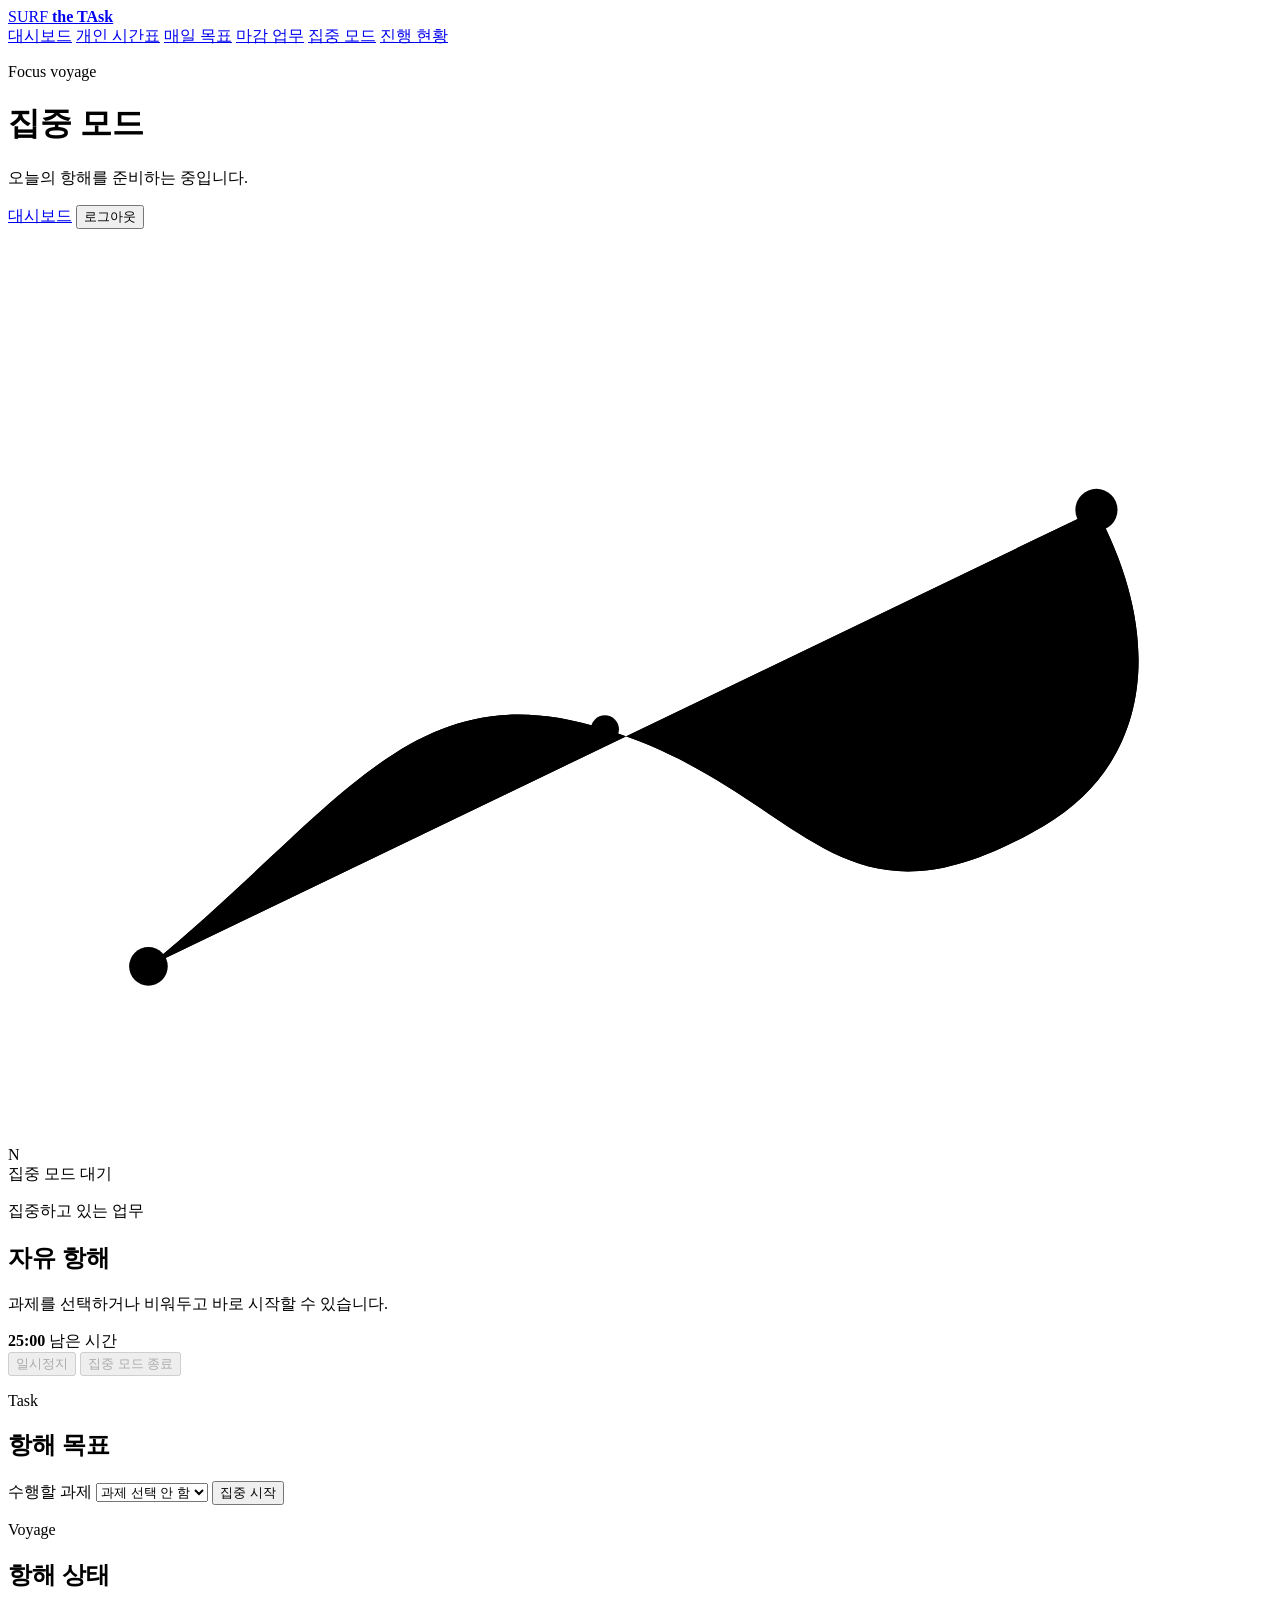
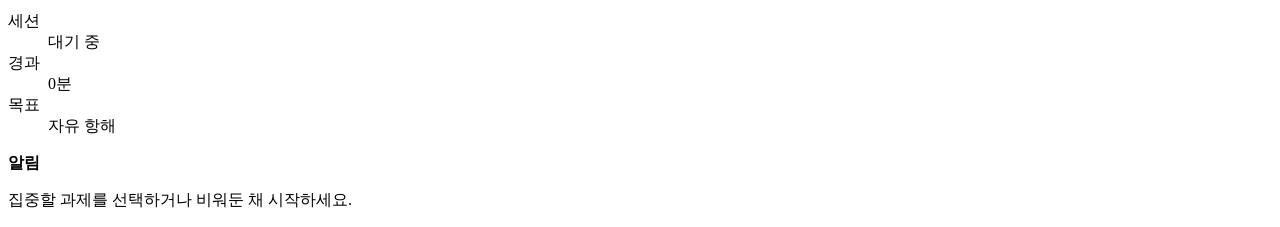
==== implementation/src/main/resources/templates/focus/index.html @ a8e7ce75 "feat: add schedule focus and progress updates" ====
<!DOCTYPE html>
<html lang="ko">
<head>
    <meta charset="UTF-8">
    <meta name="viewport" content="width=device-width, initial-scale=1.0">
    <title>SURF the TAsk | 집중 모드</title>
    <link rel="stylesheet" href="/css/focus.css">
    <script defer src="/js/focus.js"></script>
</head>
<body>
<div class="focus-shell" data-focus-page>
    <aside class="side-nav" aria-label="주요 메뉴">
        <a class="side-brand" href="/dashboard" aria-label="SURF the TAsk 대시보드">
            <span>SURF</span>
            <strong>the TAsk</strong>
        </a>

        <nav class="nav-list">
            <a href="/dashboard">대시보드</a>
            <a href="/schedule">개인 시간표</a>
            <a href="/dashboard#daily-goals">매일 목표</a>
            <a href="/dashboard#deadline-tasks">마감 업무</a>
            <a class="active" href="/focus">집중 모드</a>
            <a href="/progress">진행 현황</a>
        </nav>
    </aside>

    <main class="focus-main">
        <header class="focus-topbar">
            <div>
                <p class="eyebrow">Focus voyage</p>
                <h1>집중 모드</h1>
                <p data-focus-date>오늘의 항해를 준비하는 중입니다.</p>
            </div>
            <div class="topbar-actions">
                <a class="ghost-link" href="/dashboard">대시보드</a>
                <button class="ghost-button" type="button" data-logout>로그아웃</button>
            </div>
        </header>

        <section class="focus-stage" aria-label="집중 항해 화면">
            <div class="voyage-scene" aria-hidden="true">
                <span class="map-glow"></span>
                <span class="map-grid"></span>
                <span class="map-island island-one"></span>
                <span class="map-island island-two"></span>
                <span class="map-island island-three"></span>
                <svg class="route-map" viewBox="0 0 720 520" preserveAspectRatio="none" data-voyage-route>
                    <path class="route-shadow" d="M80 420 C190 330 230 250 340 285 C455 320 470 410 590 340 C650 305 660 235 620 160"></path>
                    <path class="route-track" d="M80 420 C190 330 230 250 340 285 C455 320 470 410 590 340 C650 305 660 235 620 160"></path>
                    <circle class="route-port port-start" cx="80" cy="420" r="11"></circle>
                    <circle class="route-port port-mid" cx="340" cy="285" r="8"></circle>
                    <circle class="route-port port-end" cx="620" cy="160" r="12"></circle>
                </svg>
                <span class="route-boat" data-route-boat>
                    <span class="route-mast"></span>
                    <span class="route-sail route-sail-main"></span>
                    <span class="route-sail route-sail-side"></span>
                    <span class="route-hull"></span>
                </span>
                <span class="compass-rose">N</span>
            </div>

            <article class="timer-panel" aria-label="현재 집중 세션">
                <span class="status-pill" data-focus-state>집중 모드 대기</span>
                <p class="eyebrow">집중하고 있는 업무</p>
                <h2 data-focus-task-title>자유 항해</h2>
                <p data-focus-task-detail>과제를 선택하거나 비워두고 바로 시작할 수 있습니다.</p>

                <div class="timer-ring" data-progress-ring style="--timer-progress: 0deg;">
                    <div class="timer-core">
                        <strong data-focus-timer>25:00</strong>
                        <span data-remaining-label data-time-mode-label>남은 시간</span>
                    </div>
                </div>

                <div class="focus-actions">
                    <button class="control-button" type="button" data-toggle-pause disabled>일시정지</button>
                    <button class="exit-button" type="button" data-open-exit-confirm disabled>집중 모드 종료</button>
                </div>
            </article>

            <aside class="control-dock" aria-label="집중 모드 설정">
                <section class="dock-panel">
                    <div class="panel-heading">
                        <div>
                            <p class="eyebrow">Task</p>
                            <h2>항해 목표</h2>
                        </div>
                    </div>
                    <label class="task-select-label">
                        <span>수행할 과제</span>
                        <select data-task-select>
                            <option value="">과제 선택 안 함</option>
                        </select>
                    </label>
                    <button class="primary-button" type="button" data-start-focus>집중 시작</button>
                </section>

                <section class="dock-panel compact">
                    <div class="panel-heading">
                        <div>
                            <p class="eyebrow">Voyage</p>
                            <h2>항해 상태</h2>
                        </div>
                    </div>
                    <dl class="session-stats">
                        <div>
                            <dt>세션</dt>
                            <dd data-session-kind>대기 중</dd>
                        </div>
                        <div>
                            <dt>경과</dt>
                            <dd data-elapsed-time>0분</dd>
                        </div>
                        <div>
                            <dt>목표</dt>
                            <dd data-session-target>자유 항해</dd>
                        </div>
                    </dl>
                </section>

                <section class="notice-panel" aria-label="집중 알림">
                    <strong>알림</strong>
                    <p data-focus-message role="status" aria-live="polite">집중할 과제를 선택하거나 비워둔 채 시작하세요.</p>
                </section>
            </aside>
        </section>
    </main>
</div>

<div class="modal-backdrop" data-exit-confirm-modal hidden>
    <section class="exit-modal" role="dialog" aria-modal="true" aria-labelledby="exit-modal-title">
        <div class="modal-header">
            <div>
                <p class="eyebrow">Focus off</p>
                <h2 id="exit-modal-title">집중 모드를 종료하시겠습니까?</h2>
            </div>
            <button class="icon-button" type="button" aria-label="닫기" data-keep-focus>&times;</button>
        </div>

        <p>진행 중인 집중 시간이 저장되지 않을 수 있습니다. 아직 집중 중이라면 항해를 계속 이어가세요.</p>

        <label class="complete-check" data-complete-wrap>
            <input type="checkbox" data-complete-task>
            <span>선택한 과제를 완료 처리합니다.</span>
        </label>

        <div class="modal-actions">
            <button class="control-button" type="button" data-keep-focus>계속 집중하기</button>
            <button class="exit-button" type="button" data-confirm-exit>종료하기</button>
        </div>
    </section>
</div>
</body>
</html>
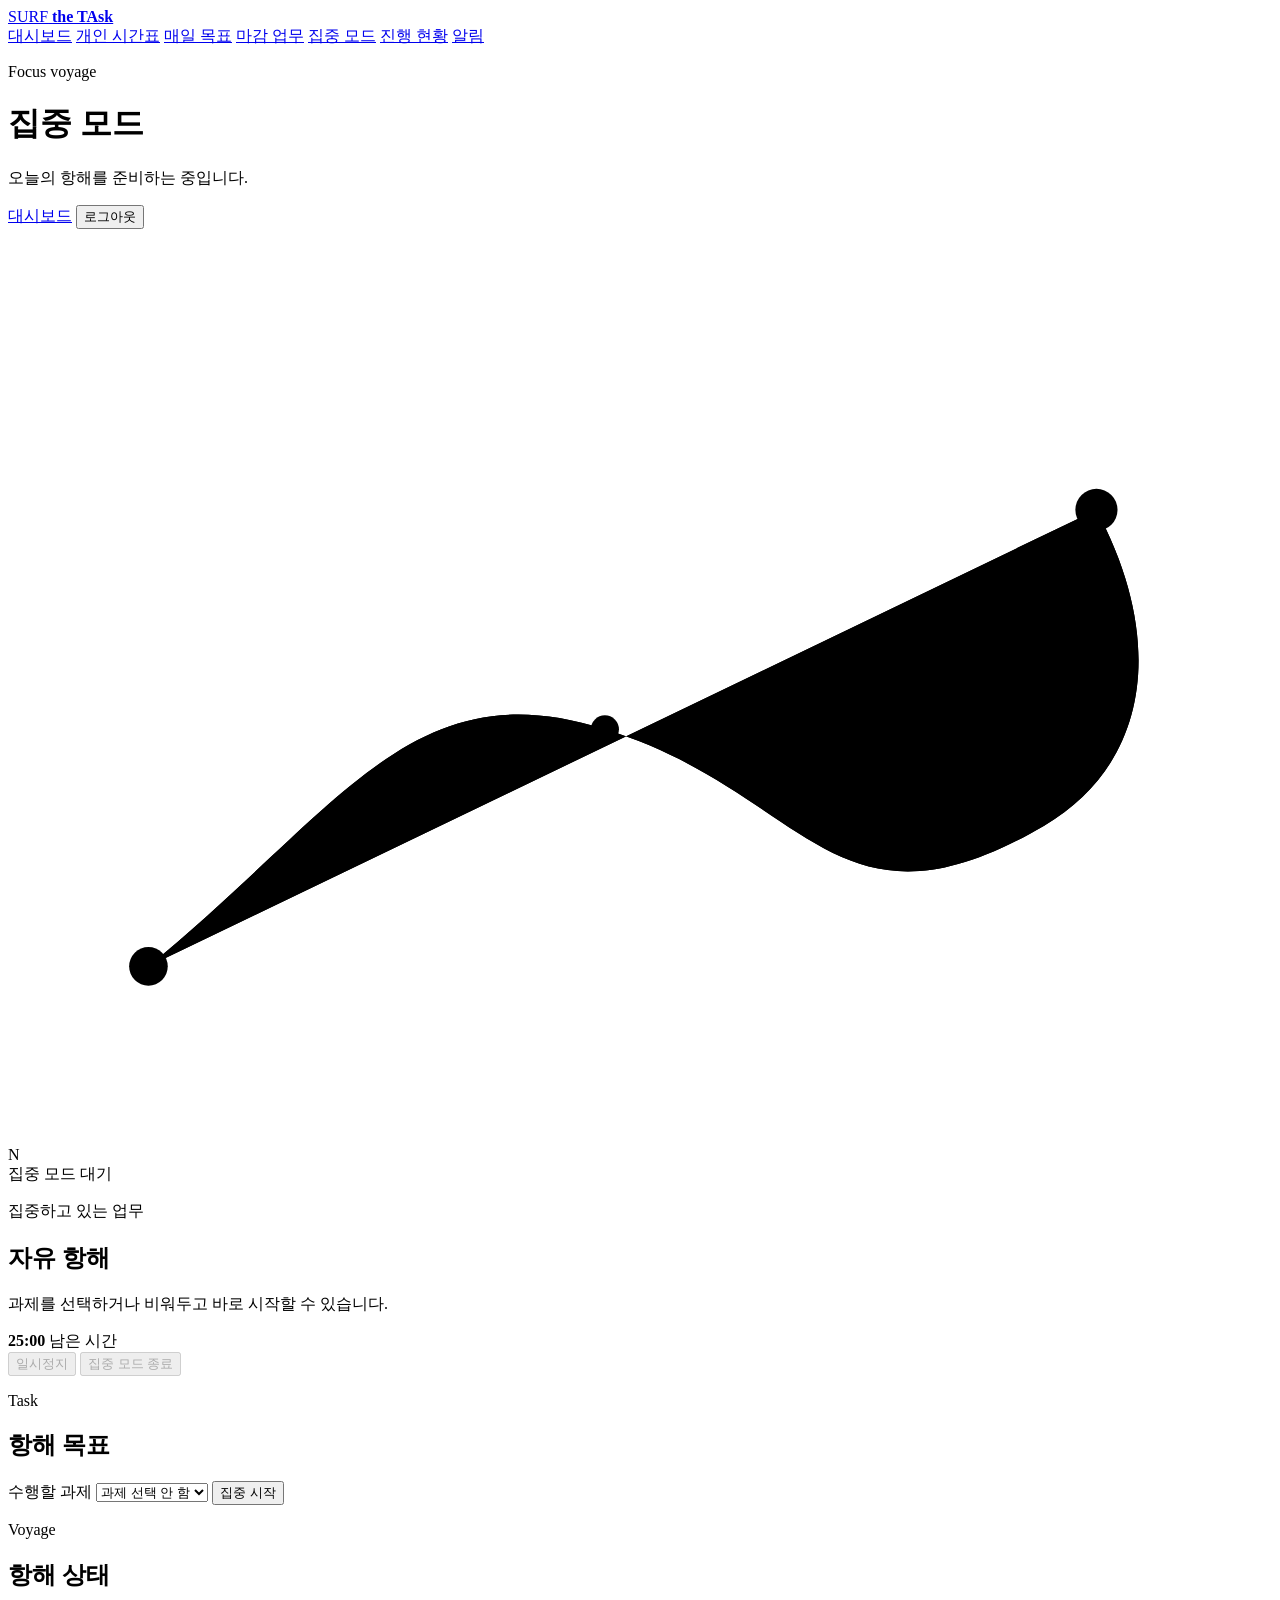
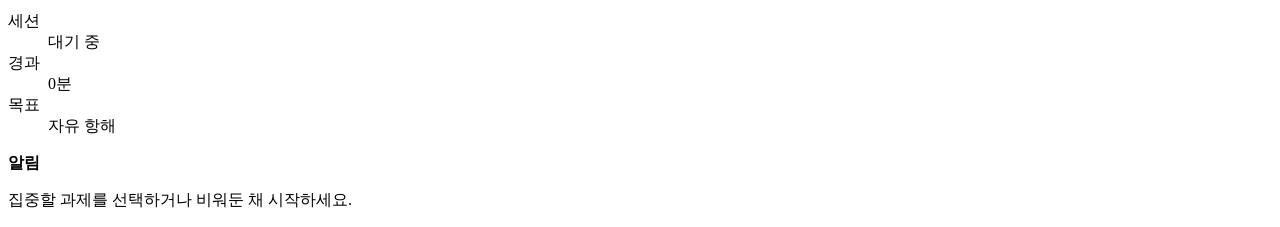
==== commit b1d99e68: "feat: modernize frontend task surfaces" ====
--- a/implementation/src/main/resources/templates/focus/index.html
+++ b/implementation/src/main/resources/templates/focus/index.html
@@ -5,10 +5,11 @@
     <meta name="viewport" content="width=device-width, initial-scale=1.0">
     <title>SURF the TAsk | 집중 모드</title>
     <link rel="stylesheet" href="/css/focus.css">
+    <link rel="stylesheet" href="/css/modern.css">
     <script defer src="/js/focus.js"></script>
 </head>
 <body>
-<div class="focus-shell" data-focus-page>
+<div class="focus-shell" data-focus-page data-prototype-screen="focus">
     <aside class="side-nav" aria-label="주요 메뉴">
         <a class="side-brand" href="/dashboard" aria-label="SURF the TAsk 대시보드">
             <span>SURF</span>
@@ -18,10 +19,11 @@
         <nav class="nav-list">
             <a href="/dashboard">대시보드</a>
             <a href="/schedule">개인 시간표</a>
-            <a href="/dashboard#daily-goals">매일 목표</a>
-            <a href="/dashboard#deadline-tasks">마감 업무</a>
+            <a href="/daily-goals">매일 목표</a>
+            <a href="/tasks">마감 업무</a>
             <a class="active" href="/focus">집중 모드</a>
             <a href="/progress">진행 현황</a>
+            <a href="/reminders">알림</a>
         </nav>
     </aside>
 
